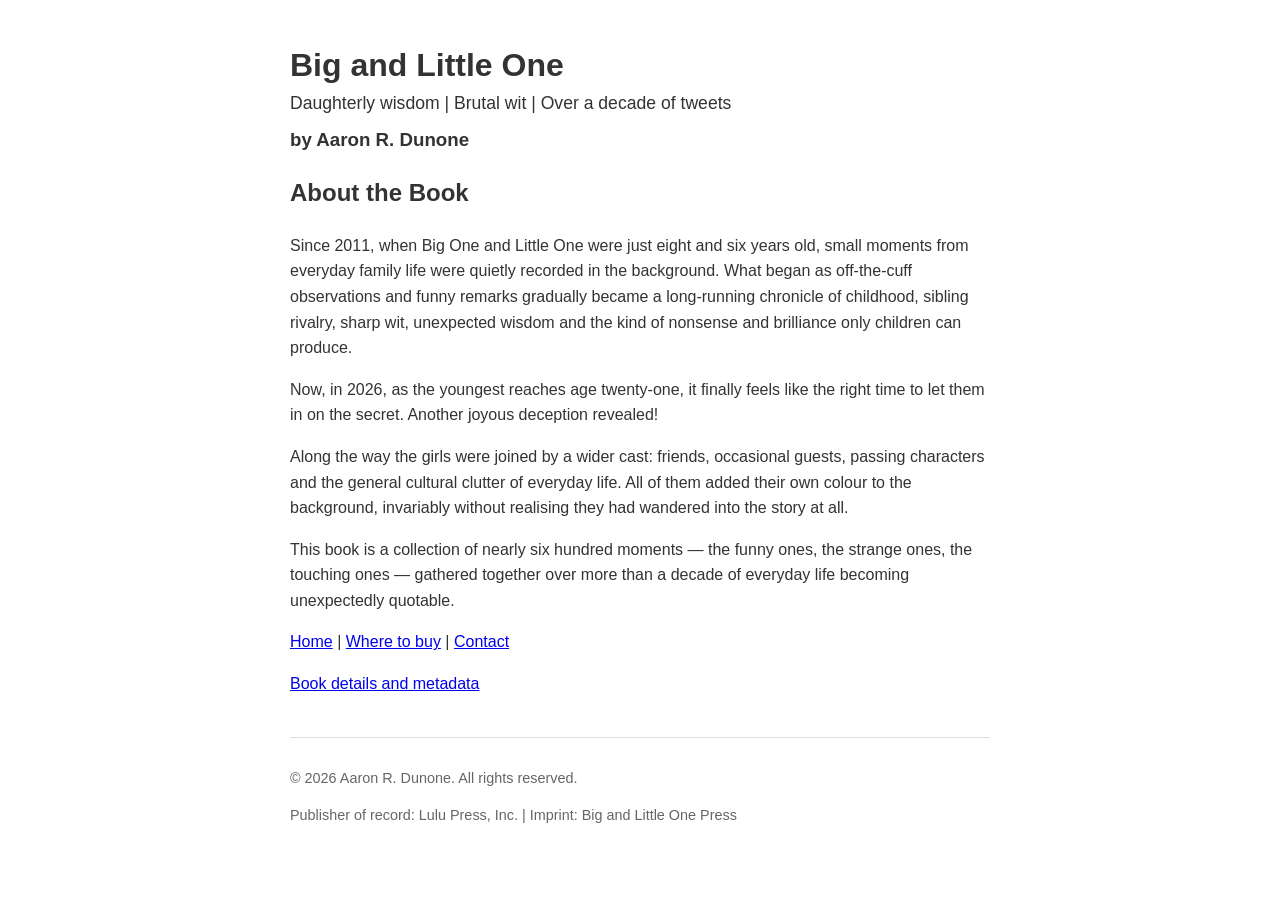
==== about.html @ 9df6860f "Major update Moving from single page including style to multipage and style.css See readme for deta" ====
<!DOCTYPE html>
<html lang="en">
<head>
  <meta charset="UTF-8">
  <title>About the Book | Big and Little One</title>
  <meta name="viewport" content="width=device-width, initial-scale=1.0">
  <link rel="stylesheet" href="style.css">
</head>
<body>

  <h1>Big and Little One</h1>
  <h2 class="subtitle">Daughterly wisdom | Brutal wit | Over a decade of tweets</h2>
  <h3>by Aaron R.  Dunone</h3>



  <h2>About the Book</h2>

<p>
Since 2011, when Big One and Little One were just eight and six years old, small moments from everyday family life were quietly recorded in the background. What began as off‑the‑cuff observations and funny remarks gradually became a long‑running chronicle of childhood, sibling rivalry, sharp wit, unexpected wisdom and the kind of nonsense and brilliance only children can produce.
</p>

<p>
Now, in 2026, as the youngest reaches age twenty‑one, it finally feels like the right time to let them in on the secret. Another joyous deception revealed!
</p>

<p>
Along the way the girls were joined by a wider cast: friends, occasional guests, passing characters and the general cultural clutter of everyday life. All of them added their own colour to the background, invariably without realising they had wandered into the story at all.
</p>

<p>
This book is a collection of nearly six hundred moments — the funny ones, the strange ones, the touching ones — gathered together over more than a decade of everyday life becoming unexpectedly quotable.
</p>


<p>
  <a href="index.html">Home</a> | 
  <a href="buy.html">Where to buy</a> | 
  <a href="contact.html">Contact</a>
</p>


<p>
  <a href="details.html">Book details and metadata</a>
</p>

  <div class="footer">
    <p>&copy; 2026 Aaron R. Dunone. All rights reserved.</p>
    <p>Publisher of record: Lulu Press, Inc. | Imprint: Big and Little One Press</p>
  </div>

</body>
</html>
---- style.css ----
body {
      font-family: Arial, sans-serif;
      line-height: 1.6;
      max-width: 700px;
      margin: 40px auto;
      padding: 0 20px;
      color: #333;
    }
    h1 {
      font-weight: 600;
      margin-bottom: 0;
    }

    .subtitle {
      margin-top: -0.1em;
      margin-bottom: 0.4em;
      font-weight: normal;
      font-size: 1.1em; /* adjust up/down to taste */
    }

    h3 {
      margin-top: 0;
    }

    .cover {
      display: block;            /* allows margin auto to centre the image */
      max-width: 25vw;           /* 25% of the viewport width */
      height: auto;              /* maintain aspect ratio */
      margin: 20px auto;         /* centres the image */
      border-radius: 6px;
    }

    .footer {
      margin-top: 40px;
      font-size: 0.9em;
      color: #666;
      border-top: 1px solid #ddd;
      padding-top: 15px;
    }

    .contact-details {
      margin-bottom: 3em;
    }
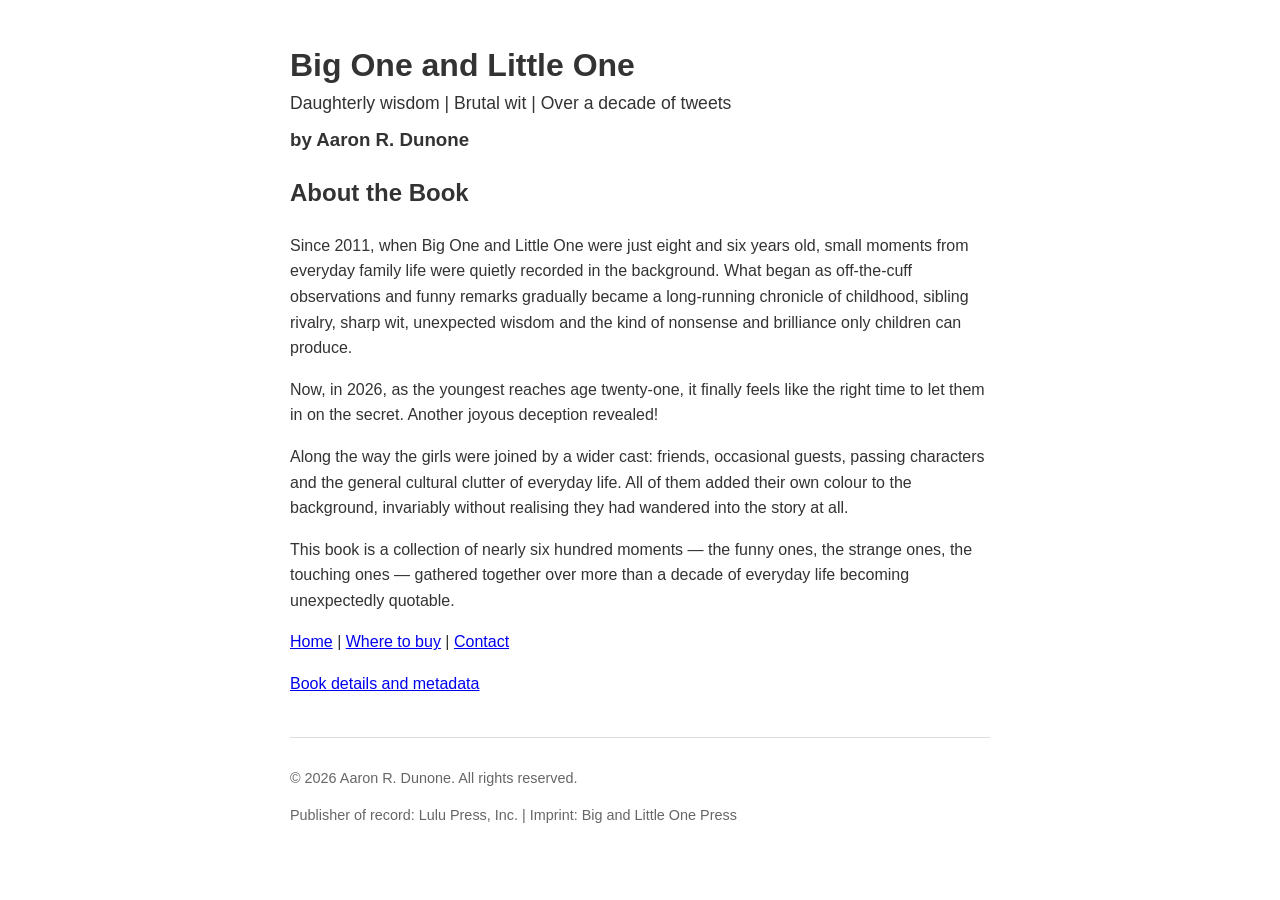
==== commit 80b77c11: "Minor update to correct title on all pages" ====
--- a/about.html
+++ b/about.html
@@ -2,13 +2,13 @@
 <html lang="en">
 <head>
   <meta charset="UTF-8">
-  <title>About the Book | Big and Little One</title>
+  <title>About the Book | Big One and Little One</title>
   <meta name="viewport" content="width=device-width, initial-scale=1.0">
   <link rel="stylesheet" href="style.css">
 </head>
 <body>
 
-  <h1>Big and Little One</h1>
+  <h1>Big One and Little One</h1>
   <h2 class="subtitle">Daughterly wisdom | Brutal wit | Over a decade of tweets</h2>
   <h3>by Aaron R.  Dunone</h3>
 
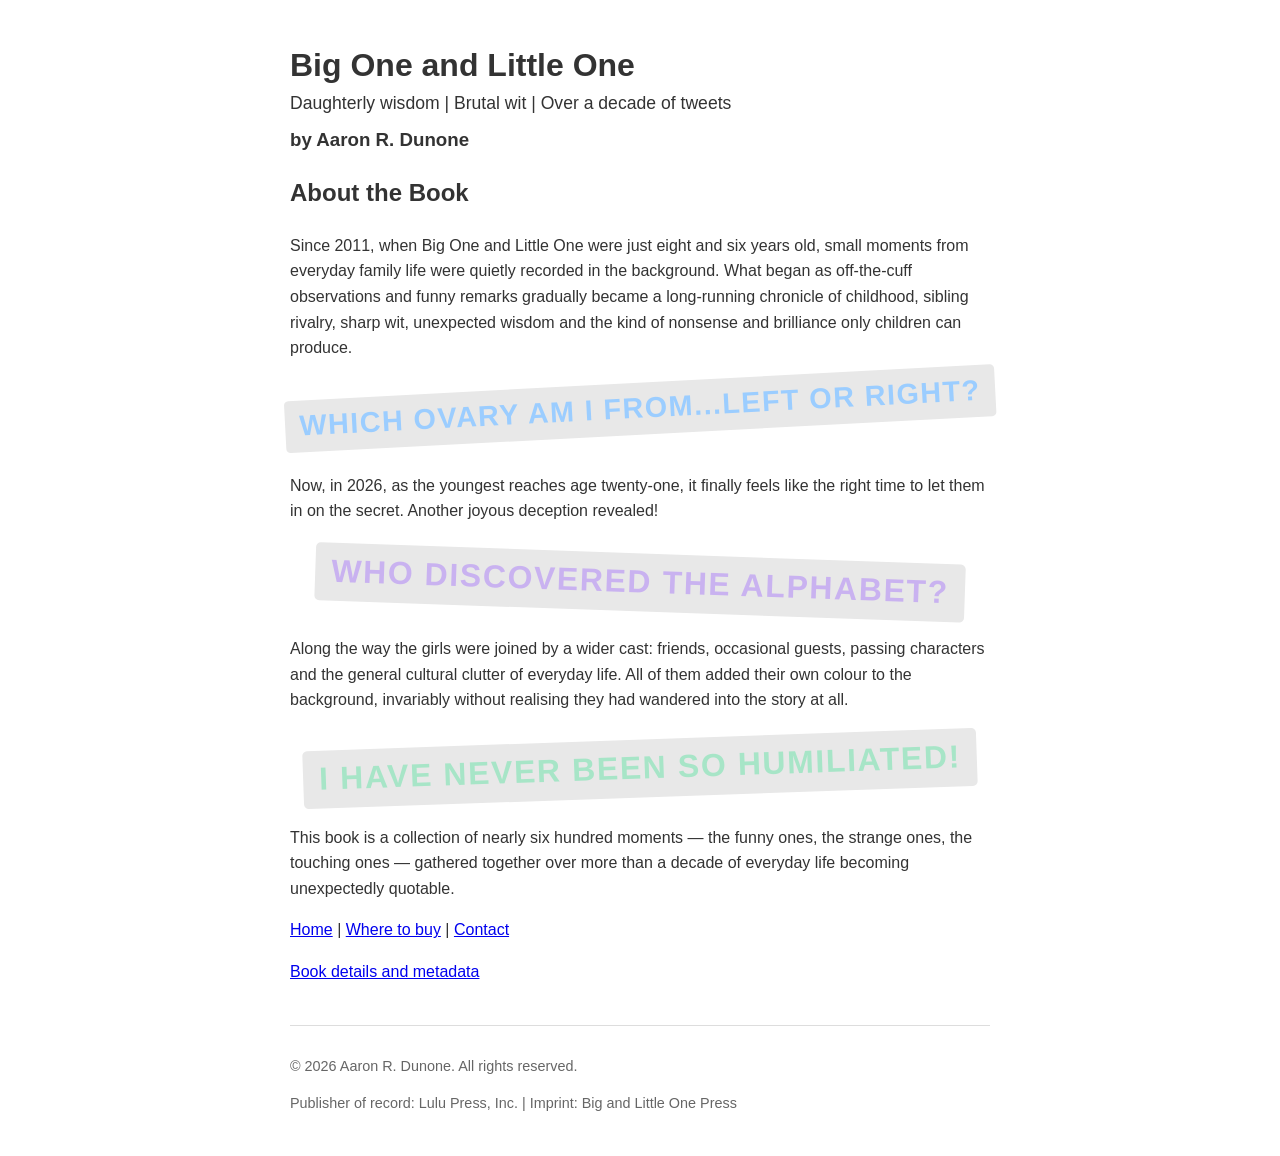
==== commit bff32569: "Add files via upload Major update to add banner tweets and point link at book now available to buy" ====
--- a/about.html
+++ b/about.html
@@ -12,7 +12,9 @@
   <h2 class="subtitle">Daughterly wisdom | Brutal wit | Over a decade of tweets</h2>
   <h3>by Aaron R.  Dunone</h3>
 
-
+<!-- Tweet candidates
+Little One: "The tooth fairy is noctural"
+-->
 
   <h2>About the Book</h2>
 
@@ -20,18 +22,131 @@
 Since 2011, when Big One and Little One were just eight and six years old, small moments from everyday family life were quietly recorded in the background. What began as off‑the‑cuff observations and funny remarks gradually became a long‑running chronicle of childhood, sibling rivalry, sharp wit, unexpected wisdom and the kind of nonsense and brilliance only children can produce.
 </p>
 
+<!-- Tweet insertion RHS, down a bit, Ovary-->
+<div style="
+    position: relative;
+    width: 100%;
+    height: 5em; <!-- This controls inserted white space -->
+    pointer-events: none;
+">
+
+  <div style="
+      position: absolute;
+      top: 50%;
+      left: 50%;
+      transform:
+        translate(-50%, 45%)
+        translate(0em, -2em)
+        rotate(-3deg);
+      background-color: #e8e8e8;
+      color: #9BCDFF;
+      font-size: 1.8em;
+      font-weight: 700;
+      letter-spacing: 0.05em;
+      text-transform: uppercase;
+      text-align: center;
+      line-height: 1.1;
+      padding: 0.35em 0.5em;
+      border-radius: 0.15em;
+      white-space: nowrap;
+      pointer-events: auto;
+  ">
+    Which ovary am I from...LEFT OR RIGHT?
+  </div>
+</div>
+<!-- End Ovary tweet -->
+
 <p>
 Now, in 2026, as the youngest reaches age twenty‑one, it finally feels like the right time to let them in on the secret. Another joyous deception revealed!
 </p>
+
+<!-- Tweet insertion centred little one, Alphabet -->
+<div style="
+    position: relative;
+    width: 100%;
+    height: 5em; <!-- This controls inserted white space -->
+    pointer-events: none;
+">
+
+  <div style="
+      position: absolute;
+      top: 50%;
+      left: 50%;
+      transform:
+        translate(-50%, +65%)
+        translate(0em, -2em)
+        rotate(+2deg);
+      background-color: #e8e8e8;
+      color: #C9B2F0;
+      font-size: 2.0em;
+      font-weight: 700;
+      letter-spacing: 0.05em;
+      text-transform: uppercase;
+      text-align: center;
+      line-height: 1.1;
+      padding: 0.35em 0.5em;
+      border-radius: 0.15em;
+      white-space: nowrap;
+      pointer-events: auto;
+  ">
+    WHO DISCOVERED THE ALPHABET?
+  </div>
+</div>
+<!-- End Alphabet tweet -->
 
 <p>
 Along the way the girls were joined by a wider cast: friends, occasional guests, passing characters and the general cultural clutter of everyday life. All of them added their own colour to the background, invariably without realising they had wandered into the story at all.
 </p>
 
+<!-- Tweet insertion ctr, humiliated Guest -->
+<div style="
+    position: relative;
+    width: 100%;
+    height: 5em; <!-- This controls inserted white space -->
+    pointer-events: none;
+">
+
+  <div style="
+      position: absolute;
+      top: 50%;
+      left: 50%;
+      transform:
+        translate(-50%, +60%)
+        translate(0em, -2em)
+        rotate(-2deg);
+      background-color: #e8e8e8;
+      color: #A7E5C7;
+      font-size: 2.0em;
+      font-weight: 700;
+      letter-spacing: 0.05em;
+      text-transform: uppercase;
+      text-align: center;
+      line-height: 1.1;
+      padding: 0.35em 0.5em;
+      border-radius: 0.15em;
+      white-space: nowrap;
+      pointer-events: auto;
+  ">
+    I have never been so humiliated!
+  </div>
+</div>
+<!-- End Guest tweet -->
+
 <p>
 This book is a collection of nearly six hundred moments — the funny ones, the strange ones, the touching ones — gathered together over more than a decade of everyday life becoming unexpectedly quotable.
 </p>
 
+
+
+
+
+
+
+
+
+
+
+<!-- Which ovary am I from... (bigone) -->
 
 <p>
   <a href="index.html">Home</a> | 
